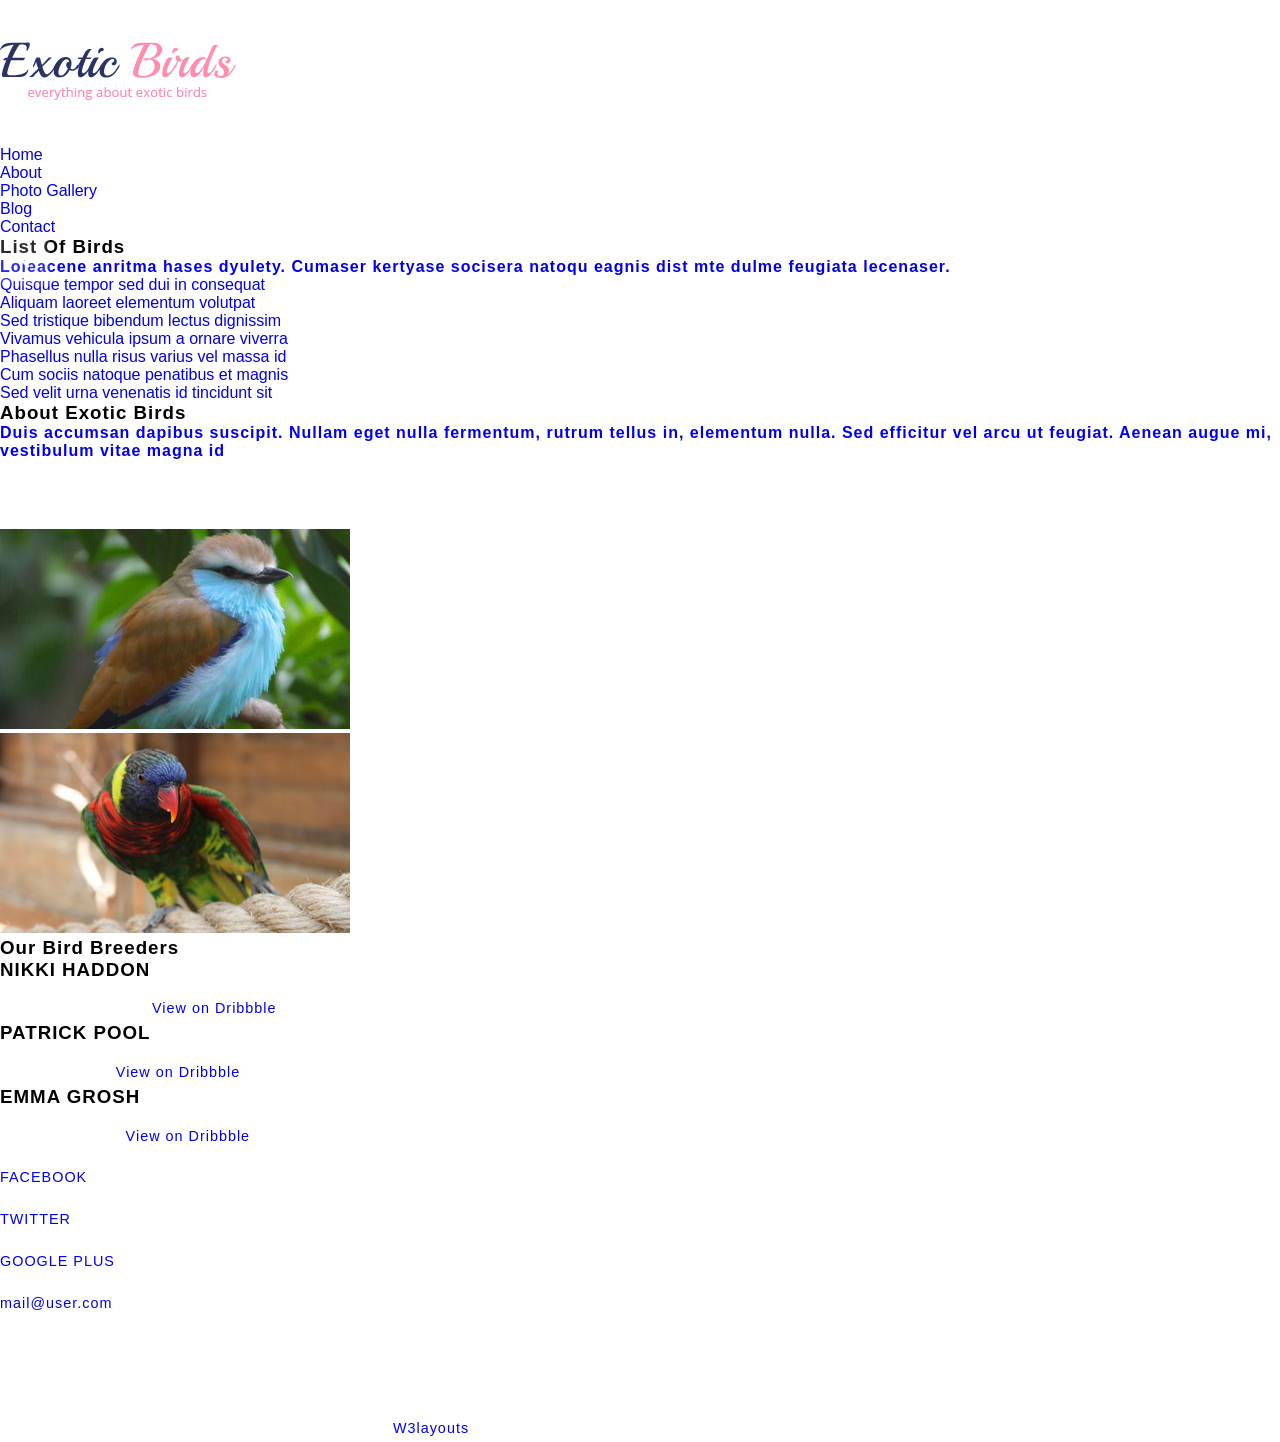
==== about.html @ f9b676d7 "new" ====
<!--A Design by W3layouts
Author: W3layout
Author URL: http://w3layouts.com
License: Creative Commons Attribution 3.0 Unported
License URL: http://creativecommons.org/licenses/by/3.0/
-->
<!DOCTYPE html>
<html>
<head>
<title>Exotic Birds a Animals & pets Category Flat Bootstrap Responsive Website Template | About :: w3layouts</title>
<meta name="viewport" content="width=device-width, initial-scale=1">
<meta http-equiv="Content-Type" content="text/html; charset=utf-8" />
<meta name="keywords" content="Exotic Birds Responsive web template, Bootstrap Web Templates, Flat Web Templates, Andriod Compatible web template, 
Smartphone Compatible web template, free webdesigns for Nokia, Samsung, LG, SonyErricsson, Motorola web design" />
<script type="application/x-javascript"> addEventListener("load", function() { setTimeout(hideURLbar, 0); }, false); function hideURLbar(){ window.scrollTo(0,1); } </script>
<link href="css/bootstrap.css" rel='stylesheet' type='text/css' />
<link href="css/style.css" rel='stylesheet' type='text/css' />
<script src="js/jquery.min.js"></script>
<!---- start-smoth-scrolling---->
<script type="text/javascript" src="js/move-top.js"></script>
<script type="text/javascript" src="js/easing.js"></script>
<script type="text/javascript">
			jQuery(document).ready(function($) {
				$(".scroll").click(function(event){		
					event.preventDefault();
					$('html,body').animate({scrollTop:$(this.hash).offset().top},1000);
				});
			});
		</script>
<!--start-smoth-scrolling-->
</head>
<body>
	<!--header-top-->
	<div class="header-top" id="home">
		<div class="container">
			<div class="head-main">
				<div class="col-md-4 head-left">
					<p><span class="glyphicon glyphicon-map-marker" aria-hidden="true"></span>28 Fusce accumsan libero</p>
				</div>
				<div class="col-md-4 head-middle">
					<a href="index.html"><img src="images/logo-1.png" alt="" /></a>
				</div>
				<div class="col-md-4 head-right">
					<p>+ 800 8798 3029 29482</p>
				</div>
				<div class="clearfix"></div>
			</div>
		</div>
	</div>
	<!--header-top-->
	<!--navigation-starts-->
	<div class="navigation">
		<span class="menu"></span> 
			<ul class="navig cl-effect-16">
				<li><a href="index.html" data-hover="Home">Home</a></li>
				<li  class="active"><a href="about.html" data-hover="About">About</a></li>
				<li><a href="gallery.html" data-hover="Photo Gallery">Photo Gallery</a></li>
				<li><a href="blog.html" data-hover="Blog">Blog</a></li>
				<li><a href="contact.html" data-hover="Contact">Contact</a></li>
			</ul>
	</div>
	<!--navigation-end-->
	<!-- script-for-menu -->
		<script>
			$("span.menu").click(function(){
				$(" ul.navig").slideToggle("slow" , function(){
				});
			});
		</script>
	<!-- script-for-menu -->
	<!--banner-starts-->
	<div class="banner">
		<section class="slider">
            <div class="flexslider">
                <ul class="slides">
					<li><div class="banner1"></div></li>
					<li><div class="banner2"></div></li>
					<li><div class="banner3"></div></li>
				</ul>
			</div>
		</section>
	</div>
	<!--banner-end-->
	<!--FlexSlider-->
	<link rel="stylesheet" href="css/flexslider.css" type="text/css" media="screen" />
	<script defer src="js/jquery.flexslider.js"></script>
	<script type="text/javascript">
    $(function(){
      SyntaxHighlighter.all();
    });
    $(window).load(function(){
      $('.flexslider').flexslider({
        animation: "slide",
        start: function(slider){
          $('body').removeClass('loading');
        }
      });
    });
  </script>
</div>
			<!--End-slider-script-->
	<!--about-starts-->
	<div class="about"> 
		<div class="container">
			<div class="about-main"> 
				<div class="col-md-4 about-left heading">
					<h3>List Of Birds</h3>
					<div class="about-bottom">
						<h4><a href="single.html">Loleacene anritma hases dyulety. Cumaser kertyase socisera natoqu eagnis dist mte dulme feugiata lecenaser.</a></h4>
						<ul>
							<li><a href="#">Quisque tempor sed dui in consequat</a></li>
							<li><a href="#">Aliquam laoreet elementum volutpat</a></li>
							<li><a href="#">Sed tristique bibendum lectus dignissim</a></li>
							<li><a href="#">Vivamus vehicula ipsum a ornare viverra</a></li>
							<li><a href="#">Phasellus nulla risus varius vel massa id</a></li>
							<li><a href="#">Cum sociis natoque penatibus et magnis</a></li>
							<li><a href="#">Sed velit urna venenatis id tincidunt sit</a></li>
						</ul>
					</div>
				</div>
				<div class="col-md-8 about-right heading">
					<h3>About Exotic Birds</h3>
					<div class="about-bottom">
						<h4><a href="single.html">Duis accumsan dapibus suscipit. Nullam eget nulla fermentum, rutrum tellus in, elementum nulla. Sed efficitur vel arcu ut feugiat. Aenean augue mi, vestibulum vitae magna id</a></h4>
						<p>Aliquam erat volutpat. Cum sociis natoque penatibus et magnis dis parturient montes, nascetur ridiculus mus. Vivamus dolor sapien, ultricies sed metus in, venenatis placerat lectus.</p>
						<div class="abt-btm">
							<div class="col-md-6 abt-left">
								<a href="single.html"><img src="images/abt-1.jpg" alt="" /></a>
							</div>
							<div class="col-md-6 abt-left">
								<a href="single.html"><img src="images/abt-2.jpg" alt="" /></a>
							</div>
							<div class="clearfix"></div>
						</div>
					</div>
				</div>
				<div class="clearfix"></div>
			</div>
		</div>
	</div>
	<!--about-starts-->
	<!--breeder-starts-->
	<div class="breeder">
	      <div class="container">
			<div class="breeder-top heading">
				<h3>Our Bird Breeders</h3>
			</div>	
			<div class="main">
				<ul class="ch-grid">
					<li>
						<div class="ch-item">	
							<div class="ch-info">
								<h3>NIKKI HADDON</h3>
								<p>by Jonathan Quintin <a href="#">View on Dribbble</a></p>
							</div>
							<div class="ch-thumb ch-img-1"></div>
						</div>
					</li>
					<li>
						<div class="ch-item">
							<div class="ch-info">
								<h3>PATRICK POOL</h3>
								<p>by Jon Gerlach <a href="#">View on Dribbble</a></p>
							</div>
							<div class="ch-thumb ch-img-2"></div>
						</div>
					</li>
					<li>
						<div class="ch-item">
							<div class="ch-info">
								<h3>EMMA GROSH</h3>
								<p>by Kawal Oberoi <a href="#">View on Dribbble</a></p>
							</div>
							<div class="ch-thumb ch-img-3"></div>
						</div>
					</li>
				</ul>
			</div>
		</div>
       </div>
	<!--breeder-end-->
	<!--follow-starts-->
	<div class="follow"> 
		<div class="container">
			<div class="follow-top"> 
				<div class="follow-one"> 
					<div class="col-md-4 follow-left">
						<div class="f-1">
							<a href="#"><label class="fb"></label></a>
							<p><a href="#">FACEBOOK</a></p>
						</div>
					</div>
					<div class="col-md-4 follow-left">
						<div class="f-1">
							<a href="#"><label class="twit"></label></a>
							<p><a href="#">TWITTER</a></p>
						</div>
					</div>
					<div class="col-md-4 follow-left">
						<div class="f-1">
							<a href="#"><label class="google"></label></a>
							<p><a href="#">GOOGLE PLUS</a></p>
						</div>
					</div>
					<div class="clearfix"> </div>
				</div>
				<div class="follow-one follow-two"> 
					<div class="col-md-4 follow-left">
						<div class="f-1">
							<span class="glyphicon glyphicon-envelope" aria-hidden="true"></span>
							<p><a href="mailto:example@email.com">mail@user.com</a></p>
						</div>
					</div>
					<div class="col-md-4 follow-left">
						<div class="f-1">
							<span class="glyphicon glyphicon-earphone" aria-hidden="true"></span>
							<p>+ 808 233 4445</p>
						</div>
					</div>
					<div class="col-md-4 follow-left">
						<div class="f-1">
							<span class="glyphicon glyphicon-map-marker" aria-hidden="true"></span>
							<p>756 gt globel Place, CD-Road,M 07 435.</p>
						</div>
					</div>
					<div class="clearfix"> </div>
				</div>
			</div>
		</div>
	</div>
	<!--follow-end-->
	<!--footer-starts-->
	<div class="footer">
		<div class="container">
			<div class="footer-top">
				<p>© 2015 Exotic Birds. All Rights Reserved | Design by  <a href="http://w3layouts.com/" target="_blank">W3layouts</a> </p>
			</div>
		</div>
		<script type="text/javascript">
									$(document).ready(function() {
										/*
										var defaults = {
								  			containerID: 'toTop', // fading element id
											containerHoverID: 'toTopHover', // fading element hover id
											scrollSpeed: 1200,
											easingType: 'linear' 
								 		};
										*/
										
										$().UItoTop({ easingType: 'easeOutQuart' });
										
									});
								</script>
		<a href="#home" id="toTop" class="scroll" style="display: block;"> <span id="toTopHover" style="opacity: 1;"> </span></a>
	</div>
	<!--footer-end-->
</body>
</html>
---- css/style.css ----
/*--
	Author: W3Layouts
	Author URL: http://w3layouts.com
	License: Creative Commons Attribution 3.0 Unported
	License URL: http://creativecommons.org/licenses/by/3.0/
--*/

html,
body {
    margin: 0;
    font-size: 100%;
    background: #fff;
    font-family: 'Raleway', sans-serif;
    scroll-behavior: smooth;
}

body a {
    text-decoration: none;
    transition: 0.5s all;
    -webkit-transition: 0.5s all;
    -moz-transition: 0.5s all;
    -o-transition: 0.5s all;
    -ms-transition: 0.5s all;
}

a:hover {
    text-decoration: none;
}

input[type="button"],
input[type="submit"],
input[type="text"],
input[type="email"],
input[type="search"] {
    transition: 0.5s all;
    -webkit-transition: 0.5s all;
    -moz-transition: 0.5s all;
    -o-transition: 0.5s all;
    -ms-transition: 0.5s all;
    font-family: 'Source Sans Pro', sans-serif;
}

h1,
h2,
h3,
h4,
h5,
h6 {
    margin: 0;
    letter-spacing: 1px;
    font-weight: 600;
    font-family: 'Source Sans Pro', sans-serif;
}

p {
    font-size: 0.9em;
    color: #fff;
    line-height: 1.9em;
    letter-spacing: 1px;
    margin-bottom: 0;
}

ul {
    margin: 0;
    padding: 0;
}


.breadcrumb,
ol {
    margin-bottom: 0 !important;
}

/*--/banner --*/

.main-banner {
    background: url(../images/banner1.jpg)no-repeat center;
    -webkit-background-size: cover;
    -moz-background-size: cover;
    -o-background-size: cover;
    -ms-background-size: cover;
    background-size: cover;
    position: relative;
    min-height: 100vh;
}

.banner-info {
    padding-top: 5em;
}

.w3pvt-logo a {
    display: initial;
    margin: 0;
    letter-spacing: 1px;
    color: #fff;
    font-size: 1em;
    font-weight: 700;
    text-shadow: 2px 5px 3px rgba(0, 0, 0, 0.06);
    text-transform: uppercase;
}

/*--//banner --*/
/*--/content --*/
img.admin {
    border-radius: 50%;
    -webkit-border-radius: 50%;
    -moz-border-radius: 50%;
    -ms-border-radius: 50%;
    -o-border-radius: 50%;
    background: #dff0f738;
    padding: 0.3em;
    margin-bottom: 1em;
}

.inner-w3layouts-wrap h2,
.head-w3ls {
    color: #fff;
    font-size: 1.4em;
    text-transform: uppercase;
    letter-spacing: 2px;
    text-shadow: 2px 5px 3px rgba(0, 0, 0, 0.06);
    margin: 0em 0 1.5em 0;
}

.inner-w3layouts-wrap h4 {
    color: #fff;
    font-size: 1em;
    text-transform: uppercase;
    letter-spacing: 2px;
    text-shadow: 2px 5px 3px rgba(0, 0, 0, 0.06);
    margin: 0.5em 0 3em 0;
}


/*--//content --*/
/*--/tab-content --*/
.tab-main {
    padding: 40px 0;
    border: none;
    background: transparent;
    box-shadow: none;
    width: 80%;
    text-align: center;
}

.inner-w3layouts-wrap {
    margin: 0 auto;
    width: 55%;
    padding-top: 4em;
    text-align: center;

}

.tab-main section {
    display: none;
}

.tab-main input.w3layouts-sm {
    display: none;
}



.tab-main label {
    display: inline-block;
    padding: 10px 25px;
    font-weight: 600;
    text-align: center;
    color: #595a5a;
    border: 2px solid #ffffff47;
    border-radius: 4px;
    background: #fff;
    margin: 0 2px;
    font-size: 0.9em;
    letter-spacing: 1px;
    font-family: 'Raleway', sans-serif;
}

.tab-main span {
    margin-right: 0.5em;
}

/*----*
.tab-main label:before {
    font-family: fontawesome;
    font-weight: normal;
    margin-right: 10px;
    opacity: 0;
    display: none;
}

.tab-main label[for*='1']:before {
    content: '\f1cb';
}

.tab-main label[for*='2']:before {
    content: '\f17d';
}

.tab-main label[for*='3']:before {
    content: '\f16c';
}

.tab-main label[for*='4']:before {
    content: '\f171';
}
/*----*/
.tab-main label:hover {
    color: #ff4c4c;
    cursor: pointer;
}

.tab-main input:checked + label {
    color: #ff4c4c;
    border: 2px solid #fff;
    background: #fff;
    /* border-top: 2px solid #FC427B; */
    /* border-bottom: 1px solid #fff; */
    border-radius: 4px;
}

.tab-main #tab1:checked ~ #content1,
.tab-main #tab2:checked ~ #content2,
.tab-main #tab3:checked ~ #content3,
.tab-main #tab4:checked ~ #content4 {
    display: block;
}

@media screen and (max-width: 800px) {
    .tab-main label:before {
        margin: 0;
        font-size: 18px;
    }
}

@media screen and (max-width: 500px) {
    .tab-main label {
        padding: 15px;
    }
}

/*--//tab-content --*/
/*-- /gallery --*/
h4.sub-title.two {
    color: #fd0;
}

.gal-img {
    padding: 0;
}

.gal-img img {
    border-radious: 0px;
}



/*--//gallery--*/

/*--//gallery--*/
.contact-form .form-control input {
    display: block;

}

form.contact-form {
    margin-top: 2em;
}


.contact-form .form-control,
.contact-form textarea {
    padding: 1em 1em;
    color: #495057;
    border: none;
    border-radius: 0px;
    outline: none;
    font-size: 0.9em;
    letter-spacing: 1px;
}

.contact-form textarea {
    min-height: 10em;
    -webkit-appearance: none;
    width: 100%;
}

.contact-form p {
    font-weight: 600;
    letter-spacing: 2px;
    color: #fff;
    font-size: 0.85em;
    text-align: left;
}

.contact-form button.btn {
    background: #ff4c4c;
    padding: 0.8em 3em;
    font-size: 15px;
    letter-spacing: 2px;
    color: #fff;
    border-radius: 0px;

    text-transform: uppercase;
    font-weight: 800;
    transition: 0.5s all;
    -webkit-transition: 0.5s all;
    -moz-transition: 0.5s all;
    -o-transition: 0.5s all;
    -ms-transition: 0.5s all;
    border: none;
}

.contact-form button.btn:hover {
    opacity: 0.8;
}

/* //contact form */

.copy-w3layouts-right p {

    letter-spacing: 2px;
}

.copy-w3layouts-right p a {
    color: #fff;
}

.copy-w3layouts-right p a:hover {
    opacity: 0.8;
}

.w3pvt_social_list li {
    display: inline-block;
}

.w3pvt_social_list li a {
    width: 34px;
    height: 34px;
    border-radius: 50%;
    -webkit-border-radius: 50%;
    -moz-border-radius: 50%;
    -o-border-radius: 50%;
    margin: 0.5em;
    background: #fff;
    display: inline-block;

}

.w3pvt_social_list li a span {
    color: #333;
    font-size: 0.9em;
    text-align: center;
    margin: 0;
    line-height: 2.5em;
}


/*--/responsive--*/
@media(max-width:1024px) {
    .tab-main {
        padding: 40px 0;
        width: 90%;
    }
}

@media(max-width:991px) {
    .popup {
        width: 40%;
    }
}

@media(max-width:800px) {
    .inner-w3layouts-wrap {
        margin: 0 auto;
        width: 90%;
        padding-top: 3em;
        text-align: center;
    }

    .banner-info {
        padding-top: 3.5em;
    }
}

@media(max-width:768px) {
    .tab-main {
        padding: 40px 0;
        width: 92%;
    }
}

@media(max-width:640px) {
    .popup {
        width: 40%;
    }

    .tab-main {
        padding: 40px 0;
        width: 95%;
    }

    .tab-main label {
        padding: 10px 18px;
    }
}

@media(max-width:480px) {

    .inner-w3layouts-wrap h2,
    .head-w3ls {
        font-size: 1.2em;
        letter-spacing: 2px;
        margin: 0em 0 1em 0;
    }

    .inner-w3layouts-wrap h4 {
        font-size: 0.9em;
        letter-spacing: 2px;
        margin: 0.5em 0 2em 0;
    }

    .tab-main label {
        padding: 10px 10px;
    }

    .tab-main span {
        margin-right: 0.2em;
    }
}

@media(max-width:414px) {
    p {
        font-size: 0.85em;

    }

    .w3pvt-logo a {
        font-size: 0.9em;
    }

    .banner-info {
        padding-top: 1.5em;
    }

    .tab-main {
        padding: 22px 0;
        width: 100%;
    }

    .tab-main label {
        padding: 6px 7px;
        font-size: 0.8em;
    }

    .contact-form textarea {
        min-height: 8.5em;
    }

    img.admin {
        padding: 0.3em;
        margin-bottom: 1em;
        width: 30%;
    }

    .inner-w3layouts-wrap {
        margin: 0 auto;
        width: 90%;
        padding-top: 2em;
    }

    form.contact-form {
        margin-top: 2em;
    }

    .contact-form button.btn {
        padding: 0.7em 2em;
        font-size: 14px;
        letter-spacing: 2px;
    }
}

@media(max-width:384px) {}

@media(max-width:375px) {}

/*--//responsive--*/
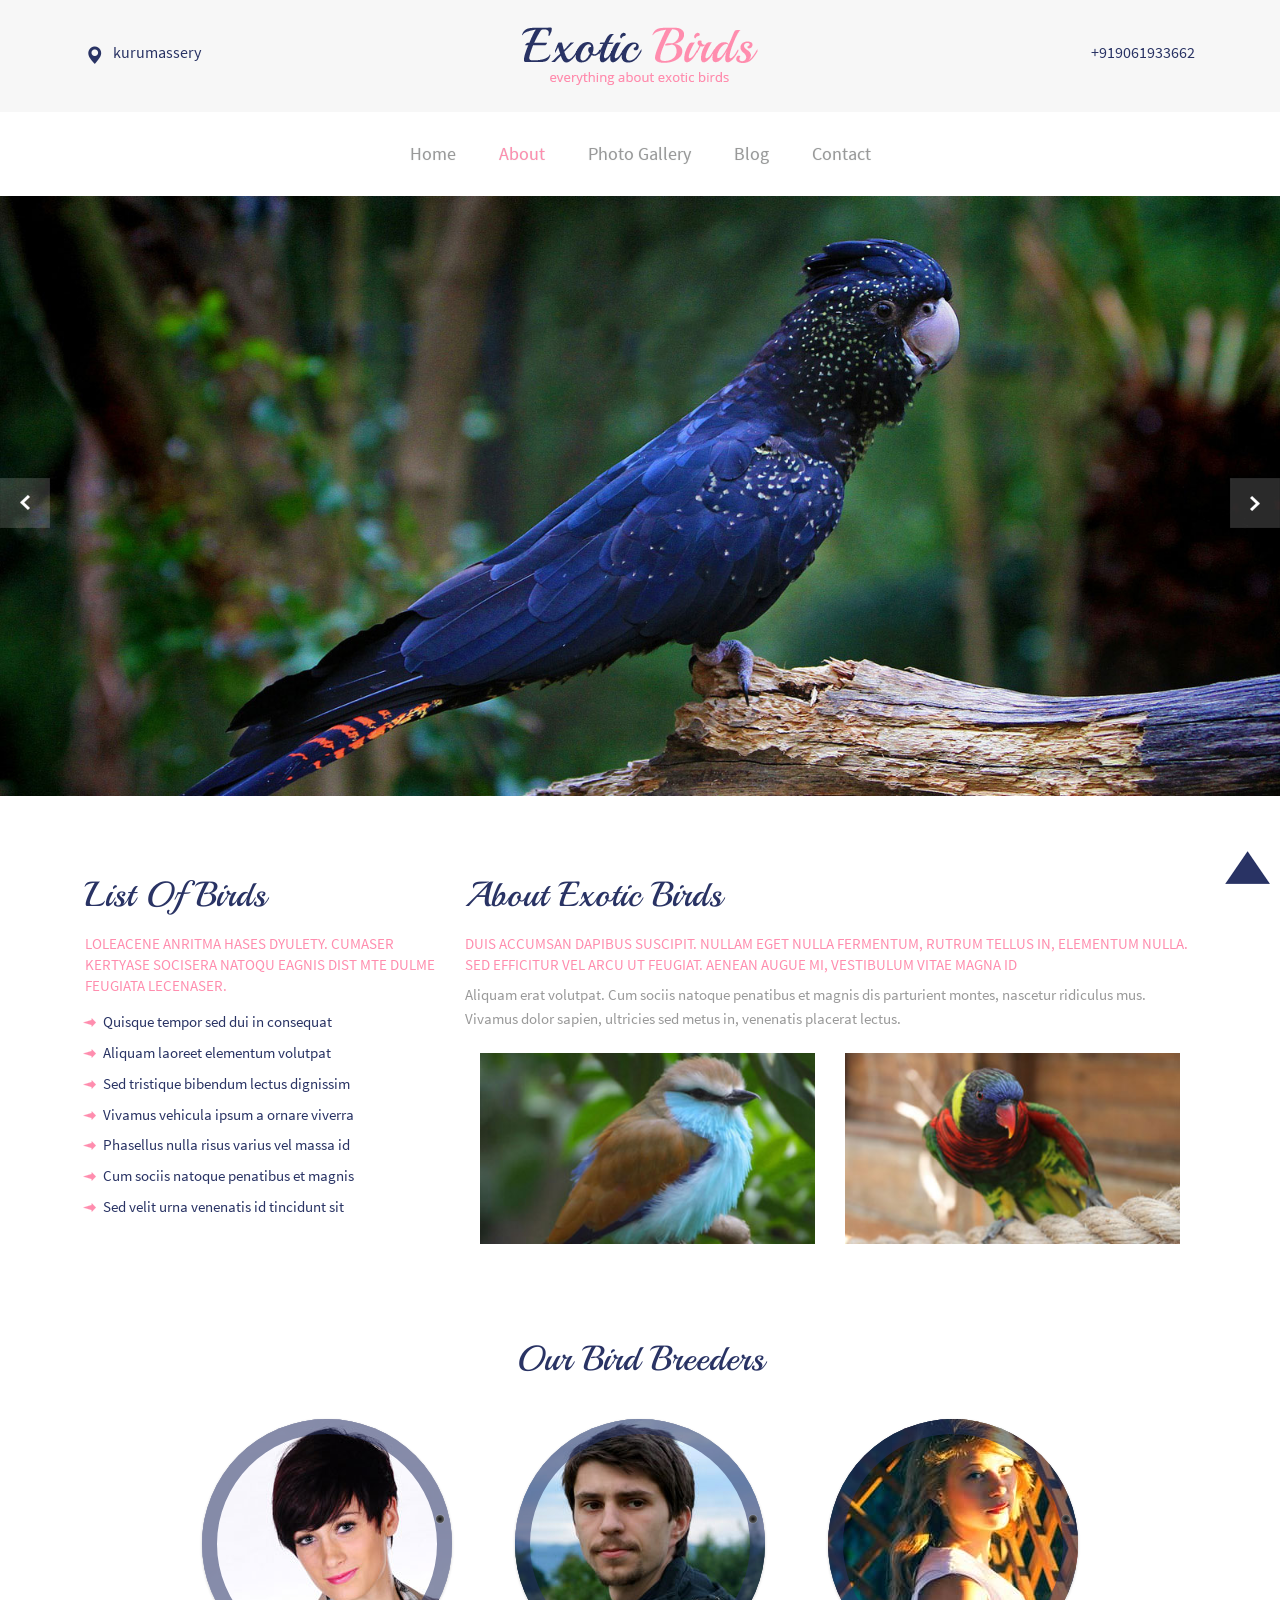
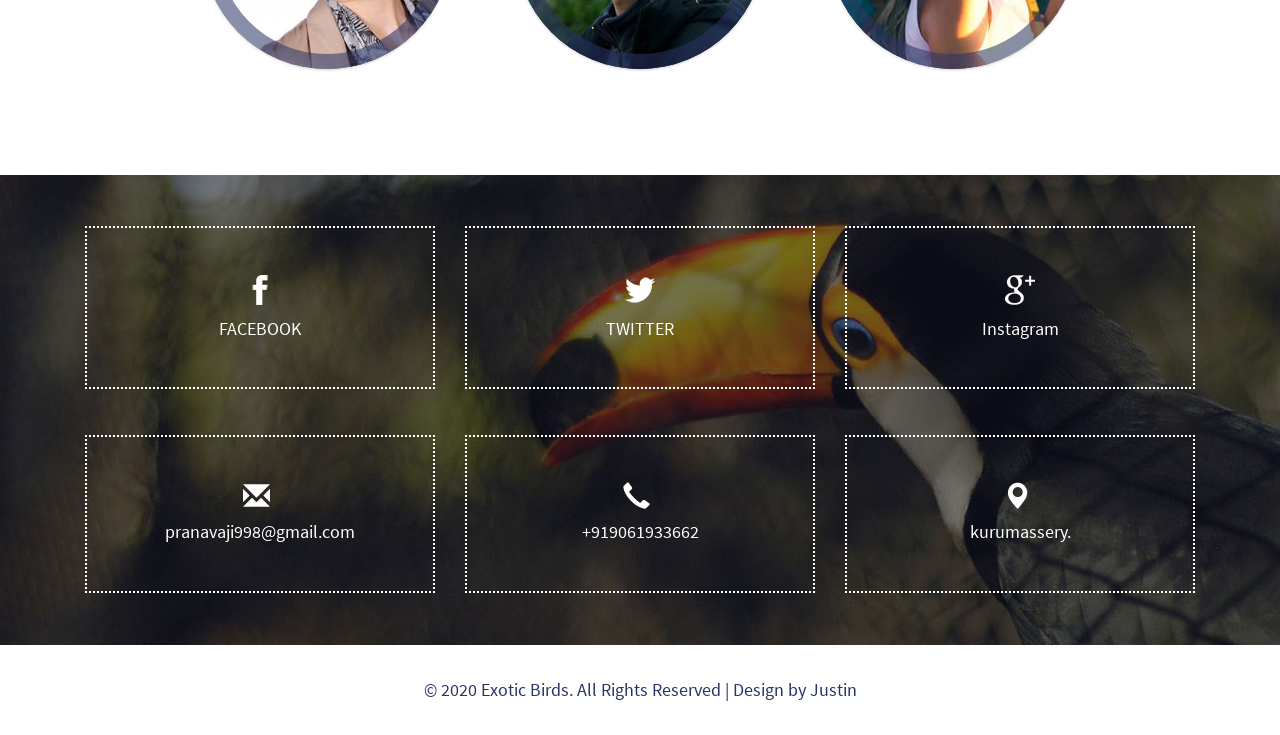
==== commit dd92b038: "Update about.html" ====
--- a/about.html
+++ b/about.html
@@ -35,13 +35,13 @@
 		<div class="container">
 			<div class="head-main">
 				<div class="col-md-4 head-left">
-					<p><span class="glyphicon glyphicon-map-marker" aria-hidden="true"></span>28 Fusce accumsan libero</p>
+					<p><span class="glyphicon glyphicon-map-marker" aria-hidden="true"></span>kurumassery</p>
 				</div>
 				<div class="col-md-4 head-middle">
 					<a href="index.html"><img src="images/logo-1.png" alt="" /></a>
 				</div>
 				<div class="col-md-4 head-right">
-					<p>+ 800 8798 3029 29482</p>
+					<p>+919061933662</p>
 				</div>
 				<div class="clearfix"></div>
 			</div>
@@ -199,7 +199,7 @@
 					<div class="col-md-4 follow-left">
 						<div class="f-1">
 							<a href="#"><label class="google"></label></a>
-							<p><a href="#">GOOGLE PLUS</a></p>
+							<p><a href="https://www.instagram.com/bluewings_aviary/">Instagram</a></p>
 						</div>
 					</div>
 					<div class="clearfix"> </div>
@@ -208,19 +208,19 @@
 					<div class="col-md-4 follow-left">
 						<div class="f-1">
 							<span class="glyphicon glyphicon-envelope" aria-hidden="true"></span>
-							<p><a href="mailto:example@email.com">mail@user.com</a></p>
+							<p><a href="mailto:example@email.com">pranavaji998@gmail.com</a></p>
 						</div>
 					</div>
 					<div class="col-md-4 follow-left">
 						<div class="f-1">
 							<span class="glyphicon glyphicon-earphone" aria-hidden="true"></span>
-							<p>+ 808 233 4445</p>
+							<p>+919061933662</p>
 						</div>
 					</div>
 					<div class="col-md-4 follow-left">
 						<div class="f-1">
 							<span class="glyphicon glyphicon-map-marker" aria-hidden="true"></span>
-							<p>756 gt globel Place, CD-Road,M 07 435.</p>
+							<p>kurumassery.</p>
 						</div>
 					</div>
 					<div class="clearfix"> </div>
@@ -233,7 +233,7 @@
 	<div class="footer">
 		<div class="container">
 			<div class="footer-top">
-				<p>© 2015 Exotic Birds. All Rights Reserved | Design by  <a href="http://w3layouts.com/" target="_blank">W3layouts</a> </p>
+				<p>© 2020 Exotic Birds. All Rights Reserved | Design by  <a href="https://justinthoms.github.io/bluewings_aviary/" target="_blank">Justin</a> </p>
 			</div>
 		</div>
 		<script type="text/javascript">
--- a/css/style.css
+++ b/css/style.css
@@ -1,487 +1,2213 @@
 /*--
-	Author: W3Layouts
-	Author URL: http://w3layouts.com
-	License: Creative Commons Attribution 3.0 Unported
-	License URL: http://creativecommons.org/licenses/by/3.0/
+Author: W3layouts
+Author URL: http://w3layouts.com
+License: Creative Commons Attribution 3.0 Unported
+License URL: http://creativecommons.org/licenses/by/3.0/
 --*/
+@font-face {
+    font-family: 'SourceSansPro-Regular';
+    src:url(../fonts/SourceSansPro-Regular.ttf) format('truetype');
+}
+@font-face {
+    font-family: 'Playball-Regular';
+    src:url(../fonts/Playball-Regular.ttf) format('truetype');
+}
+html, body{
+    font-size: 100%;
+	background:	#fff;
+}
+body {
+	font-size: 100%;
+	font-family: 'SourceSansPro-Regular';
+}
+body a{
+	transition: 0.5s all ease;
+	-webkit-transition: 0.5s all ease;
+	-moz-transition: 0.5s all ease;
+	-o-transition: 0.5s all ease;
+	-ms-transition: 0.5s all ease;
+}
+p{
+	margin:0;
+}
+ul,label{
+	margin:0;
+	padding:0;
+}
+body a:hover{
+	text-decoration:none;
+}
+/*--Header-top-Starts--*/
+.head-right{
+	text-align:right;
+}
+.header-top {
+	padding: 2em 0px;
+	background: #F7F7F7;
+}
+.head-left p,.head-right p{
+	color:#293364;
+	font-size:16px;
+	margin-top: 4%;
+}
+.head-left p{
+	vertical-align:middle;
+	display:inline-block;
+}
+.head-left p span.glyphicon-map-marker{
+	vertical-align:middle;
+	display:inline-block;
+	color:#293364;
+	font-size:18px;
+	margin-right:10px;
+}
+.head-middle{
+	text-align: center;
+}
+/*--Header-top-end--*/
+/*--navigation-start--*/
+ul.navig {
+	padding: 0;
+}
+ul.navig li span {
+	color: #fff;
+	margin: 0 15px;
+	font-size: 16px;
+}
+ul.navig li {
+	display: inline-block;
+}
+ul.navig li a {
+	font-size: 1.15em;
+	color: #999;
+	font-weight: 400;
+	text-decoration: none;
+	padding: 0 20px;
+}
+ul.navig li.active a{
+	color:#ff8dae;
+}
+ul.navig li a:hover ul.navig li a:after{
+	display: block;
+}
+@media (max-width: 768px){
+span.menu:before {
+	content: url(../images/nav-icon.png);
+	cursor: pointer;	
+	height:32px;
+}
+.header {
+	padding: 10px 0px;
+}
+ul.navig li.plan:hover ul.sub-nav{
+	display:none;
+}
+ul.navig {
+	width: 11%;
+	float: right;
+	margin:0;
+}
+ul.navig{
+	display:none;
+}
+ul.navig li {
+	font-size: 12px;
+	display:inline-block;
+	width: 100%;
+	margin:0;
+}
+ul.navig li a {
+	width: 100%;
+	font-weight: 600;
+	display: block;
+	color: rgba(64, 63, 69, 1);
+	font-size: 1.25em;
+	padding: 7px 20px;
+}
+span.menu {
+	display: block;
+	margin: 0px 0px 0 0;
+}
+ul.navig {
+	margin: 0;
+	z-index: 999;
+	position: absolute;
+	width: 96%;
+	text-align: center;
+	top: 100%;
+	left: 2%;
+	background: rgba(255, 255, 255, 0.97);
+}
+.navigation {
+	height: 60px;
+	padding: 0px 0px 0em;
+	margin-bottom: 0em;
+}
+}
+.navigation {
+	text-align: center;
+	padding: 2.2em 0px;
+}
+/* Effect 16: fall down */
+.cl-effect-16 a {
+	color: #6f8686;
+	text-shadow: 0 0 1px rgba(111,134,134,0.3);
+}
+.cl-effect-16 a::before {
+	color:#ff8dae;
+	content: attr(data-hover);
+	position: absolute;
+	opacity: 0;
+	text-shadow: 0 0 1px rgba(255,255,255,0.3);
+	-webkit-transform: scale(1.1) translateX(10px) translateY(-10px) rotate(4deg);
+	-moz-transform: scale(1.1) translateX(10px) translateY(-10px) rotate(4deg);
+	transform: scale(1.1) translateX(10px) translateY(-10px) rotate(4deg);
+	-webkit-transition: -webkit-transform 0.3s, opacity 0.3s;
+	-moz-transition: -moz-transform 0.3s, opacity 0.3s;
+	transition: transform 0.3s, opacity 0.3s;
+	pointer-events: none;
+}
 
-html,
-body {
-    margin: 0;
-    font-size: 100%;
-    background: #fff;
-    font-family: 'Raleway', sans-serif;
-    scroll-behavior: smooth;
+.cl-effect-16 a:hover::before,
+.cl-effect-16 a:focus::before {
+	-webkit-transform: scale(1) translateX(0px) translateY(0px) rotate(0deg);
+	-moz-transform: scale(1) translateX(0px) translateY(0px) rotate(0deg);
+	transform: scale(1) translateX(0px) translateY(0px) rotate(0deg);
+	opacity: 1;
+}
+/*--navigation-end--*/
+/*--banner-start--*/
+.banner1 {
+	background: url(../images/banner-1.jpg) no-repeat;
+	background-size: cover;
+	-webkit-background-size: cover;
+	-moz-background-size: cover;
+	-o-background-size: cover;
+	-ms-background-size: cover;
+	min-height: 700px;
+	box-shadow: 30px 10px 22px 1px #454545;
+}
+.banner2 {
+	background: url(../images/banner-2.jpg) no-repeat;
+	background-size: cover;
+	-webkit-background-size: cover;
+	-moz-background-size: cover;
+	-o-background-size: cover;
+	-ms-background-size: cover;
+	min-height: 700px;
+	box-shadow: 30px 10px 22px 1px #454545;
+}
+.banner3 {
+	background: url(../images/banner-6.jpg) no-repeat;
+	background-size: cover;
+	-webkit-background-size: cover;
+	-moz-background-size: cover;
+	-o-background-size: cover;
+	-ms-background-size: cover;
+	min-height: 700px;
+	box-shadow: 30px 10px 22px 1px #454545;
+}
+/*--banner-end--*/
+/*--guide-starts--*/
+.guide{
+	padding:6em 0px;
+}
+.heading h3{
+	color:#293364;
+	font-size:2.2em;
+	margin:0;
+	font-family: 'Playball-Regular';
+}
+.g-left{
+	text-align:center;
+}
+.guide-main{
+	margin-top:4%;
+}
+.guide-right ul{
+	padding:0;
+	margin:10% 0 0 0;
+}
+.guide-right ul li{
+	list-style-image: url(../images/arrow.png);
+	margin: 0px 0px 8px 18px;
+}
+.guide-right ul li a{
+	color:#293364;
+	font-size:15px;
+}
+.guide-right ul li a:hover{
+	color:#ff8dae;
+	transition: 0.5s all ease;
+	-webkit-transition: 0.5s all ease;
+	-moz-transition: 0.5s all ease;
+	-o-transition: 0.5s all ease;
+	-ms-transition: 0.5s all ease;
+}
+.g-left img {
+	border: 5px dotted #fff;
+	border-radius: 50%;
+	-webkit-border-radius: 50%;
+	-moz-border-radius: 50%;
+	-o-border-radius: 50%;
+	-ms-border-radius: 50%;
+}
+.g-left img:hover {
+	border-radius: 50%;
+	border: 5px dotted #ff8dae;
+}
+/*--guide-end--*/
+/*--welcome-start--*/
+.welcome{
+	padding: 0 0 6em 0px;
+}
+.welcome-bottom{
+	margin-top:7%;
+}
+.welcome-bottom h4 {
+	text-transform: uppercase;
+	font-size: 15px;
+	  margin: 12px 0 0 0;
+	line-height: 1.4em;
+	color: #ff8dae;
+}
+.welcome-bottom p{
+	font-size:15px;
+	color:#999;
+	margin-top:8px;
+	line-height:1.6em;
+}
+.a-left{
+	width:25%;
+	float:left;
+}
+.a-right{
+	width:70%;
+	float:right;
+}
+.a-1{
+	margin-top:8%;
+}
+.a-1:nth-child(2){
+	margin-top:5%;
+}
+.a-left img{
+	width:100%;
+}
+.a-right h5{
+	font-size: 15px;
+	margin: 0;
+	line-height: 1.2em;
+	color: #ff8dae;
+}
+.a-right h5 a{
+	color: #ff8dae;
+}
+.a-right h5 a:hover{
+	color: #BDBDBD;
+	text-decoration:none;
+}
+.a-right p{
+	font-size: 15px;
+	color: #BDBDBD;
+	margin-top: 3px;
+	line-height: 1.6em;
+}
+.welcome-bottom img{
+	border:2px dotted #293364;
+	padding:5px;
+}
+.a-left img{
+	border:2px dotted #293364;
+	padding:3px;
+}
+a.play-icon {
+	margin: 10px 0 0em;
+	display: inline-block;
+	position: absolute;
+	top: 31%;
+	left: 42%;
+	outline:none;
+}
+a.play-icon span {
+	width: 44px;
+	height: 44px;
+	display: inline-block;
+	background: url(../images/video.png) no-repeat 0px 0px;
+	transition: 0.5s all;
+	-webkit-transition: 0.5s all;
+	-moz-transition: 0.5s all;
+	-o-transition: 0.5s all;
+	-ms-transition: 0.5s all;
+	outline:none;
+}
+a.play-icon span:hover{
+	opacity:0.8;
+}
+.v-1 {
+	text-align:center;
+	margin-top:9%;
+	position:relative;
+}
+.v-1:nth-child(3){
+	margin-top:10%;
+}
+/*--welcome-end--*/
+/*--services-starts--*/
+.services {
+	padding-bottom: 6em;
+	min-height: 660px;
+}
+.services-top{
+	text-align:center;
+}
+.services-main{
+	position:relative;
+	text-align:center;
+}
+span.devide-line {
+	width: 1px;
+	height: 360px;
+	position: absolute;
+	top: 5.4em;
+	display: initial;
+	background: #293364;
+	left: 50%;
+}
+.services-left h4, .services-left-trd h4,.services-right-snd h4 {
+	font-size: 1.1em;
+	color: #ff8dae;
+	margin: 0px;
+	text-transform: uppercase;
+}
+.services-left p, .services-left-trd p,.services-right-snd p {
+	font-size: 15px;
+	color: #BDBDBD;
+	margin-top: 8px;
+	line-height: 1.6em;
+}
+.services-left, .services-left-snd, .services-left-trd {
+	width: 40%;
+	position: absolute;
+	left: 3.55%;
+	text-align: right;
+}
+.services-left {
+	top: 1em;
+}
+.services-left-snd{
+	top:12.35em;
+}
+.services-left-trd {
+	top: 22.35em;
+}
+.services-left span, .services-left-snd span, .services-left-trd span {
+	color: #293364;
+	font-size: 1.7em;
+	position: relative;
+	right: -3.825em;
+	padding: 14px;
+	border: 3px dotted #293364;
+	border-radius: 50%;
+	text-align: center;
+	background: #fff;
+	margin: 0 !important;
+}
+.services-left span {
+	top: 1.7em;
+}
+.services-left-snd span{
+	top: 1.3em;
+}
+.services-left-trd span {
+	top: 1.83em;
+}
+.services-right-snd {
+	width: 40%;
+	position: absolute;
+	left: 56.2%;
+	text-align: left;
+}
+.services-right-snd {
+	top: 15em;
+}
+/*--services-end--*/
+/*--single--*/
+.lone-line {
+  padding: 2em;
+}
+.single-grid{
+	border: 1px solid #BDBCBC;
+	margin:0em 0 3em;
+	background: #fff;
+}
+.single-grid h4{
+	text-transform: uppercase;
+	font-size: 20px;
+	margin: 0 0 0 0;
+	line-height: 1.4em;
+	color: #ff8dae;
+}
+.glyphicon {
+	color: #ff8dae;
+	margin-right: 7px;
+}
+.single-grid p {
+	font-size: 15px;
+	color: #999;
+	margin-top: 17px;
+	line-height: 1.8em;
+}
+.single-left {
+	padding: 2em 0 0;
+}
+.post-top {
+	padding: 0 1em 0 0em;
+}
+.single-profile {
+	padding:0 0 3em 0;
+}
+.cal ul{
+	margin-top:1.5%;
+}
+.cal ul li{
+	display: inline-block;
+}
+.cal ul li span{
+	color:#7C7C7C;
+	font-size:1em;
+	margin-right: 1em;
+}
+.cal ul li a{
+	color:#7C7C7C;
+	text-decoration:none;
+	font-size:1em;
+}
+.post-top h6 {
+	text-transform: uppercase;
+	font-size: 18px;
+	margin: 15px 0 0 0;
+	line-height: 1.4em;
+	color: #ff8dae;
+}
+.post-top p {
+	font-size: 15px;
+	color: #999;
+	line-height: 1.6em;
+}
+.grid-categories {
+	padding: 0 0 2em;
+}
+ul.popular li {
+	list-style: none;
+}
+ul.popular li a {
+	display: block;
+	font-size: 15px;
+	color: #999;
+	margin-top: 8px;
+	line-height: 1.6em;
+}
+ul.popular li i {
+	margin: 0 8px 0px;
+}
+ul.popular li a:hover{
+	color:#293364;
+}
+.single-bottom input[type="text"], .single-bottom textarea {
+	width: 98%;
+	padding: 0.5em 1em;
+	border: 1px solid #BDBCBC;
+	font-size: 15px;
+	color: #808080;
+	outline: none;
+	font-weight: 400;
+	font-family: 'SourceSansPro-Regular';
+}
+.single-bottom  input[type="submit"]{
+	font-size: 15px;
+	display: inline-block;
+	background: #293364;
+	padding: 9px 30px;
+	color: #fff;
+	border: none;
+	text-decoration: none;
+	font-weight: 700;
+	transition: 0.5s all ease;
+	-webkit-transition: 0.5s all ease;
+	-moz-transition: 0.5s all ease;
+	-o-transition: 0.5s all ease;
+	-ms-transition: 0.5s all ease;
+	font-family: 'SourceSansPro-Regular';
+	outline: none;
+}
+ul.popular {
+	margin-top: 7%;
+}
+.single-bottom  input[type="submit"]:hover{
+	background:#ff8dae;
+}
+.comment {
+  padding: 0;
+}
+ .single-bottom textarea {
+	resize:none;
+	min-height:180px;
+	 margin: 1em 0em;
+	width: 99%;
+ }
+ .single-bottom form {
+	padding: 1.2em 0 0;
+}
+.single {
+	padding: 6em 0;
+}
+/*--//single--*/
+/*--follow-starts--*/
+.follow{
+	background:url(../images/f-banner.jpg) no-repeat;
+	background-size: cover;
+	-webkit-background-size: cover;
+	-moz-background-size: cover;
+	-o-background-size: cover;
+	-ms-background-size: cover;
+	min-height:480px;
+}
+.follow-top{
+	margin-top:5%;
+}
+.f-1{
+	border:2px dotted #fff;
+	padding:3em 0px;
+	text-align:center;
+}
+.f-1 a label{
+	background:url(../images/social.png) no-repeat;
+	width:32px;
+	height:32px;
+	display:block;
+	margin: 0 auto 10px;
+}
+.follow-left:hover label.fb,
+.follow-left:hover label.twit,
+.follow-left:hover  label.google{
+	  transform: rotatey(360deg);
+  -webkit-transform: rotatey(360deg);
+  -moz-transform: rotatey(360deg);
+  -o-transform: rotatey(360deg);
+  -ms-transform: rotatey(360deg);
+  transition: 0.5s all ease;
+  -webkit-transition: 0.5s all ease;
+  -moz-transition: 0.5s all ease;
+  -o-transition: 0.5s all ease;
+  -ms-transition: 0.5s all ease;
+}
+.f-1 a label.fb{
+	background-position:0px 0px;
+}
+.follow-left:hover label.fb{
+	background-position:0px -32px;
+}
+.f-1 a label.twit{
+	background-position:-32px 0px;
+}
+.follow-left:hover label.twit{
+	background-position:-32px -32px;
+}
+.f-1 a label.google{
+	background-position:-64px 0px;
+}
+.follow-left:hover  label.google{
+	background-position:-64px -32px;
+}
+.f-1 p a,.f-1 p{
+	font-size:18px;
+	color:#fff;
+}
+.follow-left:hover .f-1 p a{
+	color:#ff8dae;
+	transition: 0.5s all ease;
+	-webkit-transition: 0.5s all ease;
+	-moz-transition: 0.5s all ease;
+	-o-transition: 0.5s all ease;
+	-ms-transition: 0.5s all ease;
+}
+.follow-two{
+	margin-top:4%;
+}
+.f-1 span {
+	font-size: 1.7em;
+	color: #fff;
+	margin-bottom: 10px;
+}
+/*--follow-end--*/
+/*--footer-strats--*/
+.footer{
+	padding:2em 0px;
+}
+.footer-top{
+	text-align:center;
+}
+.footer-top p{
+	color:#293364;
+	font-size:18px;
+}
+.footer-top p a{
+	color:#293364;
+}
+.footer-top p a:hover{
+	color:#ff8dae;
+	transition: 0.5s all ease;
+	-webkit-transition: 0.5s all ease;
+	-moz-transition: 0.5s all ease;
+	-o-transition: 0.5s all ease;
+	-ms-transition: 0.5s all ease;
+}
+/*--footer-end--*/
+#toTop {
+	display: none;
+	text-decoration: none;
+	position: fixed;
+	bottom: 10px;
+	right: 10px;
+	overflow: hidden;
+	width: 45px;
+	height: 39px;
+	border: none;
+	text-indent: 100%;
+	background: url(../images/top-arrow.png) no-repeat;
+}
+/*--about-starts--*/
+.about{
+	padding:6em 0px;
+}
+.about-bottom{
+	margin-top:18px;
+}
+.about-bottom h4{
+	text-transform: uppercase;
+	font-size: 15px;
+	margin: 12px 0 0 0;
+	line-height: 1.4em;
+	color: #ff8dae;
+}
+.about-bottom h4 a{
+	color: #ff8dae;
+}
+.about-bottom ul{
+	padding:0;
+	margin:4% 0 0 0;
+}
+.about-bottom ul li{
+	list-style-image: url(../images/arrow.png);
+	margin: 0px 0px 8px 18px;
+}
+.about-bottom ul li a{
+	color: #293364;
+	font-size: 15px;
+}
+.about-bottom p{
+	font-size: 15px;
+	color: #999;
+	margin-top: 8px;
+	line-height: 1.6em;
+}
+.abt-left img{
+	width:100%;
+}
+.abt-btm{
+	margin-top:3%;
+}
+/*--team--*/
+.breeder-top{
+	text-align:center;
+}
+.breeder {
+	padding: 2em 0 6em 0;
+}
+.ch-item {
+	width: 100%;
+	height: 100%;
+	border-radius: 50%;
+	position: relative;
+	cursor: default;
+	box-shadow: 0 1px 3px rgba(0,0,0,0.2);
 }
 
-body a {
-    text-decoration: none;
-    transition: 0.5s all;
-    -webkit-transition: 0.5s all;
-    -moz-transition: 0.5s all;
-    -o-transition: 0.5s all;
-    -ms-transition: 0.5s all;
+.ch-thumb {
+	width: 100%;
+	height: 100%;
+	border-radius: 50%;
+	overflow: hidden;
+	position: absolute;
+	box-shadow: inset 0 0 0 15px rgba(41, 51, 100, 0.55);
+	
+	-webkit-transform-origin: 95% 40%;
+	-moz-transform-origin: 95% 40%;
+	-o-transform-origin: 95% 40%;
+	-ms-transform-origin: 95% 40%;
+	transform-origin: 95% 40%;
+	
+	-webkit-transition: all 0.3s ease-in-out;
+	-moz-transition: all 0.3s ease-in-out;
+	-o-transition: all 0.3s ease-in-out;
+	-ms-transition: all 0.3s ease-in-out;
+	transition: all 0.3s ease-in-out;
 }
 
-a:hover {
-    text-decoration: none;
+.ch-thumb:after {
+	content: '';
+	width: 8px;
+	height: 8px;
+	position: absolute;
+	border-radius: 50%;
+	top: 40%;
+	left: 95%;
+	margin: -4px 0 0 -4px;
+	background: rgb(14,14,14);
+	background: -moz-radial-gradient(center, ellipse cover, rgba(14,14,14,1) 0%, rgba(125,126,125,1) 100%);
+	background: -webkit-gradient(radial, center center, 0px, center center, 100%, color-stop(0%,rgba(14,14,14,1)), color-stop(100%,rgba(125,126,125,1)));
+	background: -webkit-radial-gradient(center, ellipse cover, rgba(14,14,14,1) 0%,rgba(125,126,125,1) 100%);
+	background: -o-radial-gradient(center, ellipse cover, rgba(14,14,14,1) 0%,rgba(125,126,125,1) 100%);
+	background: -ms-radial-gradient(center, ellipse cover, rgba(14,14,14,1) 0%,rgba(125,126,125,1) 100%);
+	background: radial-gradient(ellipse at center, rgba(14,14,14,1) 0%,rgba(125,126,125,1) 100%);
+	box-shadow: 0 0 1px rgba(255,255,255,0.9);
 }
 
-input[type="button"],
-input[type="submit"],
-input[type="text"],
-input[type="email"],
-input[type="search"] {
-    transition: 0.5s all;
-    -webkit-transition: 0.5s all;
-    -moz-transition: 0.5s all;
-    -o-transition: 0.5s all;
-    -ms-transition: 0.5s all;
-    font-family: 'Source Sans Pro', sans-serif;
+.ch-img-1 { 
+	  background-image: url(../images/team-2.jpg);
+	z-index: 12;
 }
 
-h1,
-h2,
-h3,
-h4,
-h5,
-h6 {
-    margin: 0;
-    letter-spacing: 1px;
-    font-weight: 600;
-    font-family: 'Source Sans Pro', sans-serif;
+.ch-img-2 { 
+	  background-image: url(../images/team-1.jpg);
+	z-index: 11;
 }
 
-p {
-    font-size: 0.9em;
-    color: #fff;
-    line-height: 1.9em;
-    letter-spacing: 1px;
-    margin-bottom: 0;
+.ch-img-3 { 
+	  background-image: url(../images/team-3.jpg);
+	z-index: 10;
 }
 
-ul {
-    margin: 0;
-    padding: 0;
+.ch-info {
+	position: absolute;
+	width: 100%;
+	height: 100%;
+	border-radius: 50%;
+	overflow: hidden;
+	background:#293364 url(../images/noise.png);
+	box-shadow: inset 0 0 0 5px rgba(0,0,0,0.05);
 }
 
+.ch-info h3 {
+	  color: #fff;
+  text-transform: uppercase;
+  position: relative;
+  letter-spacing: 2px;
+  font-size: 1em;
+  margin: 0 60px;
+  padding: 50px 0 0 0;
+  height: 85px;
+  font-family: 'Open Sans', Arial, sans-serif;
+   text-shadow: 
+		0 0 1px #fff, 
+		0 1px 2px rgba(0,0,0,0.3);
+}
 
-.breadcrumb,
-ol {
-    margin-bottom: 0 !important;
+.ch-info p {
+	color: #fff;
+	padding: 10px 5px;
+	font-style: italic;
+	margin: 0 30px;
+	font-size: 12px;
+	border-top: 1px solid rgba(255,255,255,0.5);
 }
 
-/*--/banner --*/
+.ch-info p a {
+	display: block;
+	color: #333;
+	width: 80px;
+	height: 80px;
+	background: rgba(255,255,255,0.3);
+	border-radius: 50%;
+	color: #fff;
+	font-style: normal;
+	font-weight: 700;
+	text-transform: uppercase;
+	font-size: 9px;
+	letter-spacing: 1px;
+	padding-top: 24px;
+	margin: 7px auto 0;
+	font-family: 'Open Sans', Arial, sans-serif;
+	opacity: 0;
+	
+	-webkit-transition: 
+		-webkit-transform 0.3s ease-in-out 0.2s,
+		opacity 0.3s ease-in-out 0.2s,
+		background 0.2s linear 0s;
+	-moz-transition: 
+		-moz-transform 0.3s ease-in-out 0.2s,
+		opacity 0.3s ease-in-out 0.2s,
+		background 0.2s linear 0s;
+	-o-transition: 
+		-o-transform 0.3s ease-in-out 0.2s,
+		opacity 0.3s ease-in-out 0.2s,
+		background 0.2s linear 0s;
+	-ms-transition: 
+		-ms-transform 0.3s ease-in-out 0.2s,
+		opacity 0.3s ease-in-out 0.2s,
+		background 0.2s linear 0s;
+	transition: 
+		transform 0.3s ease-in-out 0.2s,
+		opacity 0.3s ease-in-out 0.2s,
+		background 0.2s linear 0s;
+		
+	-webkit-transform: translateX(60px) rotate(90deg);
+	-moz-transform: translateX(60px) rotate(90deg);
+	-o-transform: translateX(60px) rotate(90deg);
+	-ms-transform: translateX(60px) rotate(90deg);
+	transform: translateX(60px) rotate(90deg);
+		
+	-webkit-backface-visibility: hidden;
+}
 
-.main-banner {
-    background: url(../images/banner1.jpg)no-repeat center;
-    -webkit-background-size: cover;
-    -moz-background-size: cover;
-    -o-background-size: cover;
-    -ms-background-size: cover;
-    background-size: cover;
-    position: relative;
-    min-height: 100vh;
+.ch-info p a:hover {
+	background: rgba(255,255,255,0.5);
+}
+.ch-item:hover .ch-thumb {
+	box-shadow: inset 0 0 0 15px rgba(228, 181, 195, 0.69), 0 1px 3px rgba(0,0,0,0.2);
+	-webkit-transform: rotate(-110deg);
+	-moz-transform: rotate(-110deg);
+	-o-transform: rotate(-110deg);
+	-ms-transform: rotate(-110deg);
+	transform: rotate(-110deg);
+}
+.ch-item:hover .ch-info p a{
+	opacity: 1;
+	-webkit-transform: translateX(0px) rotate(0deg);
+	-moz-transform: translateX(0px) rotate(0deg);
+	-o-transform: translateX(0px) rotate(0deg);
+	-ms-transform: translateX(0px) rotate(0deg);
+	transform: translateX(0px) rotate(0deg);
+}
+.ch-grid {
+	margin: 20px 0 0 0;
+	padding: 0;
+	list-style: none;
+	display: block;
+	text-align: center;
+	width: 100%;
+}
+.ch-grid:after,
+.ch-item:before {
+	content: '';
+    display: table;
+}
+.ch-grid:after {
+	clear: both;
+}
+.ch-grid li {
+	width: 250px;
+	height: 250px;
+	display: inline-block;
+	margin: 20px 30px;
+}
+/*--about-end--*/
+/*--gallery-starts--*/
+.gallery {
+	background-color: #f7f7f7;
+	padding: 6em 0;
+}
+.gallery-top {
+	text-align:center;
+}
+.gallery-bottom {
+	margin-top: 1em;
+}
+.view {
+	width: 350px;
+    height: 234px;
+	margin: 10px;
+	float: left;
+	border: 10px solid #fff;
+	overflow: hidden;
+	position: relative;
+	text-align: center;
+	-webkit-box-shadow: 1px 1px 2px #e6e6e6;
+	-moz-box-shadow: 1px 1px 2px #e6e6e6;
+	box-shadow: 1px 1px 2px #e6e6e6;
+	cursor: default;
+	background: #fff url(../images/bgimg.jpg) no-repeat center center;
+}
+.view .mask,.view .content {
+	width: 350px;
+	height: 234px;
+	position: absolute;
+	overflow: hidden;
+	top: 0;
+	left: 0;
+}
+.view img {
+	display: block;
+	position: relative;
+}
+.view h2 {
+	text-transform: uppercase;
+	color: #fff;
+	text-align: center;
+	position: relative;
+    font-size: 1.4em;
+	padding:8px;
+	background: rgba(0, 0, 0, 0.8);
+	margin: 20px 0 0 0;
+}
+.view p {
+	font-family: 'PT Serif', serif;
+	font-style: italic;
+	font-size: 12px;
+	position: relative;
+	color: #fff;
+	padding: 10px 20px 20px;
+	text-align: center;
+}
+.view a.info {
+	display: inline-block;
+	text-decoration: none;
+	padding: 7px 14px;
+	background: #000;
+	color: #fff;
+	text-transform: uppercase;
+	-webkit-box-shadow: 0 0 1px #000;
+	-moz-box-shadow: 0 0 1px #000;
+	box-shadow: 0 0 1px #000;
+}
+.view a.info: hover {
+	-webkit-box-shadow: 0 0 5px #000;
+	-moz-box-shadow: 0 0 5px #000;
+	box-shadow: 0 0 5px #000;
+	text-decoration:none;
+}
+/*--gallery-end--*/
+/*--blog-starts--*/
+.pages {
+	padding: 6em 0px;
+}
+.headdings, .Buttons, .progress-bars, .alerts, .bread-crumbs, .pagenatin,
+ .appearance, .distracted {
+	padding: 2em 0;
+}
+h3.ghj {
+	color: #293364;
+	font-size: 2.2em;
+	margin: 0 0 1em 0;
+	font-family: 'Playball-Regular';
+}
+/*--blog-end--*/
+/*--contact-starts--*/
+.contact{
+	padding:6em 0px;
+}
+.contact-top{
+	text-align:center;
+}
+.contact-bottom {
+	margin-top: 4%;
+}
+.contact-left form input[type="text"], .contact-left textarea {
+	width: 100%;
+	padding: 12px 12px;
+	border: 1px solid #BDBCBC;
+	font-size: 15px;
+	margin-bottom: 1.5em;
+	color: #808080;
+	outline: none;
+	font-weight: 400;
+	font-family: 'SourceSansPro-Regular';
+}
+.contact-left textarea {
+	resize: none;
+	height: 192px;
+}
+.contact-left form input[type="submit"] {
+	font-size: 15px;
+	display: inline-block;
+	background: #293364;
+	padding: 9px 30px;
+	color: #fff;
+	border:none;
+	text-decoration: none;
+	font-weight: 700;
+	transition: 0.5s all ease;
+	-webkit-transition: 0.5s all ease;
+	-moz-transition: 0.5s all ease;
+	-o-transition: 0.5s all ease;
+	-ms-transition: 0.5s all ease;
+	font-family: 'SourceSansPro-Regular';
+	outline: none;
+}
+.contact-left form input[type="submit"]:hover {
+	background: #ff8dae;
+}
+.map-right iframe {
+	width: 100%;
+	height: 460px;
+}
+.map-left {
+	background: #F7F7F7;
+	padding: 3em 60px;
+}
+.map-left span {
+	font-size: 3em;
+	color: #293364;
+	margin-bottom: 3%;
+}
+.map-left h4{
+	font-size: 17px;
+	margin: 18px 0 0 0;
+	line-height: 1.4em;
+	color: #ff8dae;
+}
+.map-left p{
+	font-size: 15px;
+	color: #999;
+	margin-top: 8px;
+	line-height: 1.6em;
+}
+.map-left p a{
+	color: #999;
+}
+.map-left p a:hover{
+	color: #ff8dae;
+}
+.map-right{
+	padding:0;
+}
+.address1 h5 {
+	color: #293364;
+	font-size: 1.1em;
+	font-weight: 700;
+	margin: 0;
+}
+.address{
+	margin-top:3%;
+}
+.address1 {
+	width:40%;
+	float:left;
+}
+.address1 p label{
+	display:block;
+	font-weight:100;
+}
+/*--contact-end--*/
+/*--media-quaries-starts-here--*/
+@media (max-width:1440px){
+.banner1,.banner2,.banner3{
+	min-height:650px;
+}	
+.flex-direction-nav a {
+	top: 46% !important;
+}
+.map-right iframe {
+	height: 503px;
+}
+}
+@media (max-width:1366px){
+.flex-direction-nav a {
+	top: 47% !important;
+}	
+.about {
+	padding: 5em 0px;
+}
+.breeder {
+	padding: 1em 0 5em 0;
+}
+.guide,.gallerys,.pages,.contact,.single  {
+	padding: 5em 0px;
+}
+.welcome {
+	padding: 0 0 5em 0px;
+}
+.follow-top {
+	margin-top: 4.5%;
+}
+}
+@media (max-width:1280px){
+.f-1 {
+	padding: 2.85em 0px;
+}
+.header-top {
+	padding: 1.7em 0px;
+}
+.navigation {
+	padding: 1.8em 0px;
+}
+.banner1, .banner2, .banner3 {
+	min-height: 600px;
+}
+.follow {
+	min-height: 470px;
+}
+.services-right-snd {
+	left: 55.9%;
+}
+}
+@media (max-width:1024px){
+.header-top {
+	padding: 1.5em 0px;
+}
+.map-left h4 {
+	font-size: 16px;
+	margin: 8px 0 0 0;
+}
+.map-left p {
+	font-size: 14px;
+	margin-top: 8px;
+}
+.map-left {
+	padding: 3em 30px;
+}
+.map-right iframe {
+	height: 476px;
+}
+.map-left span {
+	font-size: 2.5em;
+	margin-bottom: 2.5%;
+}
+.about-bottom ul li a {
+	font-size: 14px;
+}
+.about-bottom p{
+	font-size: 14px;
+}
+.about-bottom {
+	margin-top: 10px;
+}	
+.about-bottom h4 {
+	font-size: 14px;
+}	
+.head-middle a img{
+	width:70%;
+}
+.head-left p, .head-right p {
+	font-size: 15px;
+}
+.banner1, .banner2, .banner3 {
+	min-height: 500px;
+}
+.flex-direction-nav a {
+	top: 48% !important;
+}
+.navigation {
+	padding: 1.5em 0px;
+}
+.guide,.about,.gallery,.pages,.contact,.single  {
+	padding: 4em 0px;
+}
+.heading h3,h3.ghj {
+	font-size: 2em;
+}
+.g-left img{
+	width:100%;
+}
+.guide-main {
+	margin-top: 3%;
+}
+.guide-right ul {
+	margin: 9% 0 0 0;
+}
+.guide-right.heading {
+	padding: 0;
+}
+.welcome-bottom img{
+	width:100%;
+}
+.welcome-bottom {
+	margin-top: 5%;
+}
+.welcome-bottom h4 {
+	font-size: 13px;
+}
+.welcome-bottom p {
+	font-size: 14px;
+	margin-top: 4px;
+}
+.a-right h5 {
+	font-size: 14px;
+}
+.a-right p {
+	font-size: 14px;
+	line-height: 1.4em;
+}
+.v-1 img{
+	width:100%;
+}
+.welcome,.breeder {
+	padding: 0 0 4em 0px;
+}
+.services-left h4, .services-left-trd h4, .services-right-snd h4 {
+	font-size: 1em;
+}
+.services-left p, .services-left-trd p, .services-right-snd p {
+	font-size: 14px;
+	margin-top: 4px;
+}
+.services-left, .services-left-snd, .services-left-trd {
+	width: 37%;
+	left: 5.3%;
+}
+.services-right-snd {
+	width: 37%;
+	left: 57.5%;
+}
+.services-left-trd {
+	top: 21.5em;
+}
+.services {
+	min-height: 630px;
+}
+.guide-right ul li a {
+	font-size: 14px;
+}
+.f-1 p a, .f-1 p {
+	font-size: 16px;
+}
+.f-1 span {
+	font-size: 1.5em;
+}
+.follow {
+	min-height: 434px;
+}
+.footer-top p {
+	font-size: 17px;
+}
+.footer {
+	padding: 1.6em 0px;
+}
+.view p {
+	font-size: 12px;
+	padding: 10px 42px 30px;
+}
+.view {
+	width: 290px;
+	height: 234px;
+}
+.lone-line {
+	padding: 1.5em 2em;
+}
+.single-grid p {
+	font-size: 14px;
+	margin-top: 10px;
+}
+ul.popular li a {
+	font-size: 14px;
+}
+ul.popular {
+	margin-top: 9%;
+}
+.single-grid h4 {
+	font-size: 19px;
+}
+.cal ul li span {
+	font-size: 15px;
+}
+.single-grid {
+	margin: 0em 0 2em;
+}
+.single-profile {
+	padding: 0 0 2em 0;
+}
+.single-left {
+	padding: 1em 0 0;
+}
+.single-bottom input[type="submit"] {
+	font-size: 14px;
+	padding: 8px 25px;
+}
+.post-top h6 {
+	font-size: 17px;
+	margin: 13px 0 0 0;
+}
+}
+@media (max-width:768px){
+.head-left,.head-middle,.head-right {
+	width: 33.3%;
+	float: left;
+	padding: 0;
+}
+.comment {
+	width: 50%;
+	float: left;
+}
+.single-bottom input[type="submit"] {
+	font-size: 13px;
+	padding: 6px 23px;
+}
+.categories-grid {
+	margin-top: 4%;
+}
+.grid-categories {
+	padding: 0 0 1.5em;
+}
+ul.popular {
+	margin-top: 2%;
+}
+.post-top {
+	padding: 0 1em 0 0em;
+	width: 25%;
+	float: left;
+}
+#small-dialog, #small-dialog1, #small-dialog2,
+ #small-dialog3, #small-dialog4, #small-dialog5 {
+	max-width: 573px !important;
+	padding: 12px;
+}
+.mfp-close {
+	width: 40px !important;
+	height: 40px !important;
+	top: 48% !important;
+	font-size: 36px !important;
+}
+.map-right iframe {
+	height: 350px;
+}
+.gallery-bottom {
+	margin: 3% auto 0;
+	width: 87%;
+}
+.about-bottom ul {
+	margin: 1.5% 0 0 0;
+}	
+.about-right {
+	margin-top: 3.5%;
+}
+.abt-left {
+	width: 50%;
+	float: left;
+}
+.ch-grid li {
+	width: 200px;
+	height: 200px;
+	margin: 20px 10px;
+}
+.ch-info h3 {
+	font-size: 14px;
+	margin: 0 60px;
+	padding: 32px 0 0 0;
+	height: 70px;
+}
+.head-left p, .head-right p {
+	margin-top: 3%;
+}
+.head-middle a img {
+	width: 72%;
+}
+.navigation {
+	padding: 14px 0px 0em 0;
+	position: relative;
+}
+.banner1, .banner2, .banner3 {
+	min-height: 370px;
+}
+.flex-direction-nav a {
+	width: 35px !important;
+	height: 35px !important;
+	background-size: 200% !important;
+}
+.heading h3,h3.ghj {
+	font-size: 1.7em;
+}
+.guide,.about,.gallery,.pages,.contact {
+	padding: 3em 0px;
+}
+.g-left {
+	width: 33.3%;
+	float: left;
+}
+.guide-main {
+	margin-top: 2%;
+}
+.guide-left.heading {
+	width: 70%;
+	float: left;
+}
+.guide-right.heading {
+	width: 30%;
+	float: right;
+}
+.guide-right ul {
+	margin: 4% 0 0 0;
+}
+.guide-right ul li {
+	margin: 0px 0px 4px 18px;
+}
+.g-left img:hover {
+	border: 4px dotted #ff8dae;
+}
+.g-left img {
+	border: 4px dotted #fff;
+}
+.welcome-lft img {
+	width: 60%;
+}
+.welcome-left:nth-child(1){
+	text-align:center;
+}
+.welcome-bottom {
+	margin-top: 3%;
+}
+.welcome-middle,.welcome-right{
+	margin-top: 5%;
+}
+.a-1:nth-child(2) {
+	margin-top: 2%;
+}
+.a-left {
+	width: 18%;
+}
+.a-right {
+	width: 78%;
+}
+.a-1 {
+	margin-top: 3%;
+}
+.v-1 {
+	margin-top: 3%;
+}
+.welcome-right{
+	text-align: center;
+}
+.v-1 img {
+	width: 55%;
+}
+.v-1:nth-child(3) {
+	margin-top: 4%;
+}
+.welcome-bottom h4 {
+	margin: 18px 0 0 0;
+}
+a.play-icon {
+	top: 36%;
+	left: 47%;
+}
+.welcome,.breeder {
+	padding: 0 0 3em 0px;
+}
+.services-left {
+	top: 0em;
+}
+.services-left span, .services-left-snd span, .services-left-trd span {
+	font-size: 1.2em;
+	right: -3.67em;
+}
+span.devide-line {
+	top: 3.4em;
+}
+.services-left, .services-left-snd, .services-left-trd {
+	width: 43%;
+	left: 7px;
+}
+.services-right-snd {
+	width: 43%;
+	left: 56.5%;
+	top: 14.6em;
+}
+.services-left-trd span {
+	top: 2.8em;
+}
+.services-left-trd {
+	top: 22em;
+}
+.services-left-trd span {
+	top: 2.1em;
+}
+.services-left-snd span {
+	top: 1.1em;
+}
+.services {
+	min-height: 610px;
+}
+.follow-left {
+	width: 33.3%;
+	float: left;
+	padding: 0 4px;
+}
+.f-1 {
+	padding: 2em 0px;
+}
+.f-1 p a, .f-1 p {
+	font-size: 14px;
+}
+.f-1 a label {
+	margin: 0 auto 7px;
+}
+.f-1 span {
+	margin-bottom: 7px;
+}
+.follow {
+	min-height: 335px;
+}
+.follow-two {
+	margin-top: 3%;
+}
+.footer {
+	padding: 1.4em 0px;
+}
+#toTop {
+	width: 35px;
+	height: 26px;
+	background-size: 100%;
+}
+/*--typo--*/
+.headdings, .Buttons, .progress-bars, .alerts, .bread-crumbs, .pagenatin, .appearance, .distracted {
+	padding: 1em 0;
+}
+.label {
+	font-size: 67%;
+}
+.pagination {
+	margin: 15px 0;
+}
+/*--typo--*/
+.post-top p {
+	font-size: 14px;
+}
+}
+@media (max-width:640px){
+/*--typo--*/
+.label {
+	font-size: 56%;
+}
+/*--typo--*/
+.contact-left form input[type="submit"] {
+	font-size: 14px;
+	padding: 8px 27px;
+}
+.single-bottom input[type="text"], .single-bottom textarea {
+	font-size: 14px;
+}
+.single-bottom textarea {
+	min-height: 170px;
+}
+.lone-line {
+	padding: 1.3em 1.6em;
+}
+.map-left span {
+	font-size: 2.3em;
+}
+.single-grid h4 {
+	font-size: 18px;
+}
+.post-top h6 {
+	font-size: 16px;
+	margin: 10px 0 0 0;
+}
+.map-right iframe {
+	height: 260px;
+}
+.contact-left form input[type="text"], .contact-left textarea {
+	margin-bottom: 1em;
+}
+.head-left p, .head-right p {
+	margin-top: 3.5%;
+}
+.head-left p span.glyphicon-map-marker {
+	font-size: 17px;
+	margin-right: 4px;
+}
+.gallery-bottom {
+	margin: 5% auto 0;
+	width: 100%;
+}
+.view {
+	width: 290px;
+	height: 234px;
+	margin: 1px;
+}
+.header-top {
+	padding: 1.1em 0px;
+}	
+.banner1, .banner2, .banner3 {
+	min-height: 315px;
+}
+.heading h3,h3.ghj {
+	font-size: 1.5em;
+}
+.guide-left.heading{
+	width: 100%;
+	float:none;
+}
+.guide-right.heading {
+	width: 100%;
+	float: none;
+	margin-top: 4%;
+	padding: 0 15px;
+}
+.guide-right ul {
+	margin: 1% 0 0 0;
+}
+.guide,.about,.gallery,.pages,.contact,.single {
+	padding: 2.5em 0px;
+}
+.welcome-bottom h4 {
+	margin: 13px 0 0 0;
+}
+.services-left span, .services-left-snd span, .services-left-trd span {
+	font-size: 1em;
+	right: -3.55em;
+	padding: 11px;
+}
+.welcome,.breeder {
+	padding: 0 0 2.5em 0px;
+}
+.services-left h4, .services-left-trd h4, .services-right-snd h4 {
+	font-size: 15px;
+}
+.services-left p, .services-left-trd p, .services-right-snd p {
+	margin-top: 2px;
+}
+.services-right-snd {
+	width: 43%;
+	left: 56.3%;
+	top: 14em;
+}
+.follow-left {
+	padding: 0 2px;
+}
+.f-1 p a, .f-1 p {
+	font-size: 11px;
+}
+.f-1 a label {
+	width: 23px;
+	height: 23px;
+	background-size: 300%;
+	margin: 0 auto 4px;
+}
+.follow-left:hover label.fb {
+	background-position: 0px -23px;
+}
+.f-1 a label.twit {
+	background-position: -23px 0px;
+}
+.follow-left:hover label.twit {
+	background-position: -23px -23px;
+}
+.f-1 a label.google {
+	background-position: -46px 0px;
+}
+.follow-left:hover label.google {
+  background-position: -46px -23px;
+}
+.follow {
+	min-height: 297px;
+}
+.footer {
+	padding: 1.2em 0px;
+}
+.footer-top p {
+	font-size: 16px;
+}
+.mfp-content iframe {
+  min-height: 420px !important;
+}
+#small-dialog, #small-dialog1, #small-dialog2, #small-dialog3, 
+#small-dialog4, #small-dialog5 {
+	max-width: 475px !important;
 }
 
-.banner-info {
-    padding-top: 5em;
-}
-
-.w3pvt-logo a {
-    display: initial;
-    margin: 0;
-    letter-spacing: 1px;
-    color: #fff;
-    font-size: 1em;
-    font-weight: 700;
-    text-shadow: 2px 5px 3px rgba(0, 0, 0, 0.06);
-    text-transform: uppercase;
-}
-
-/*--//banner --*/
-/*--/content --*/
-img.admin {
-    border-radius: 50%;
-    -webkit-border-radius: 50%;
-    -moz-border-radius: 50%;
-    -ms-border-radius: 50%;
-    -o-border-radius: 50%;
-    background: #dff0f738;
-    padding: 0.3em;
-    margin-bottom: 1em;
-}
-
-.inner-w3layouts-wrap h2,
-.head-w3ls {
-    color: #fff;
-    font-size: 1.4em;
-    text-transform: uppercase;
-    letter-spacing: 2px;
-    text-shadow: 2px 5px 3px rgba(0, 0, 0, 0.06);
-    margin: 0em 0 1.5em 0;
-}
-
-.inner-w3layouts-wrap h4 {
-    color: #fff;
-    font-size: 1em;
-    text-transform: uppercase;
-    letter-spacing: 2px;
-    text-shadow: 2px 5px 3px rgba(0, 0, 0, 0.06);
-    margin: 0.5em 0 3em 0;
-}
-
-
-/*--//content --*/
-/*--/tab-content --*/
-.tab-main {
-    padding: 40px 0;
-    border: none;
-    background: transparent;
-    box-shadow: none;
-    width: 80%;
-    text-align: center;
-}
-
-.inner-w3layouts-wrap {
-    margin: 0 auto;
-    width: 55%;
-    padding-top: 4em;
-    text-align: center;
-
-}
-
-.tab-main section {
-    display: none;
-}
-
-.tab-main input.w3layouts-sm {
-    display: none;
-}
-
-
-
-.tab-main label {
-    display: inline-block;
-    padding: 10px 25px;
-    font-weight: 600;
-    text-align: center;
-    color: #595a5a;
-    border: 2px solid #ffffff47;
-    border-radius: 4px;
-    background: #fff;
-    margin: 0 2px;
-    font-size: 0.9em;
-    letter-spacing: 1px;
-    font-family: 'Raleway', sans-serif;
-}
-
-.tab-main span {
-    margin-right: 0.5em;
-}
-
-/*----*
-.tab-main label:before {
-    font-family: fontawesome;
-    font-weight: normal;
-    margin-right: 10px;
-    opacity: 0;
-    display: none;
-}
-
-.tab-main label[for*='1']:before {
-    content: '\f1cb';
-}
-
-.tab-main label[for*='2']:before {
-    content: '\f17d';
-}
-
-.tab-main label[for*='3']:before {
-    content: '\f16c';
-}
-
-.tab-main label[for*='4']:before {
-    content: '\f171';
-}
-/*----*/
-.tab-main label:hover {
-    color: #ff4c4c;
-    cursor: pointer;
-}
-
-.tab-main input:checked + label {
-    color: #ff4c4c;
-    border: 2px solid #fff;
-    background: #fff;
-    /* border-top: 2px solid #FC427B; */
-    /* border-bottom: 1px solid #fff; */
-    border-radius: 4px;
-}
-
-.tab-main #tab1:checked ~ #content1,
-.tab-main #tab2:checked ~ #content2,
-.tab-main #tab3:checked ~ #content3,
-.tab-main #tab4:checked ~ #content4 {
-    display: block;
-}
-
-@media screen and (max-width: 800px) {
-    .tab-main label:before {
-        margin: 0;
-        font-size: 18px;
+}
+@media (max-width:480px){
+.head-left p span.glyphicon-map-marker {
+	font-size: 14px;
+	margin-right: 1px;
+}	
+.lone-line {
+	padding: 1.1em 1.5em;
+}	
+.cal ul li span {
+	font-size: 14px;
+}
+.cal ul {
+	margin-top: 1.8%;
+}
+.single-grid h4 {
+	font-size: 16px;
+}
+.post-top {
+	padding: 0 10px 0 0em;
+}
+#small-dialog, #small-dialog1, #small-dialog2, #small-dialog3,
+ #small-dialog4, #small-dialog5 {
+	padding: 15px !important;
+	max-width: 380px !important;
+}
+.single-left {
+	padding: 0em 0 0;
+}
+.post-top h6 {
+	font-size: 15px;
+}
+.single-bottom form {
+	padding: 5px 0 0;
+}
+.single-bottom input[type="text"], .single-bottom textarea {
+	font-size: 13px;
+}
+.single-bottom textarea {
+	min-height: 140px;
+	margin: 10px 0em;
+}
+.single-bottom input[type="submit"] {
+	font-size: 12px;
+	padding: 5px 19px;
+}
+.single-grid p {
+	line-height: 1.6em;
+}
+.mfp-content iframe {
+	min-height: 360px !important;
+}
+.mfp-close {
+	width: 35px !important;
+	height: 35px !important;
+	top: 45% !important;
+	font-size: 29px !important;
+	line-height: 34px !important;
+}
+.abt-left {
+	padding: 0 5px;
+}
+.contact-left form input[type="text"], .contact-left textarea {
+	margin-bottom: 10px;
+	font-size: 14px;
+	padding: 9px 12px;
+}
+.contact-left textarea {
+	height: 160px;
+}
+.map-left {
+	padding: 2em 30px;
+}
+.map-left h4 {
+	font-size: 15px;
+}
+.map-right iframe {
+	height: 240px;
+}
+.ch-grid {
+	margin: 5px 0 0 0;
+}
+.head-left p, .head-right p {
+	font-size: 12px;
+}
+.head-middle a img {
+	width: 87%;
+}
+.gallery-bottom {
+	margin: 3% auto 0;
+	width: 65%;
+}
+.view {
+	margin-bottom: 5%;
+}
+.navigation {
+	padding: 10px 0px 0em 0;
+	 height: 53px;
+}
+.banner1, .banner2, .banner3 {
+	min-height: 235px;
+}
+.flex-direction-nav a {
+	top: 43% !important;
+}
+.heading h3{
+	font-size: 1.4em;
+}
+.heading h3,h3.ghj {
+	font-size: 1.4em;
+	margin-bottom:13px;
+}
+.guide,.about,.gallery,.pages,.contact,.single  {
+	padding: 2em 0px;
+}
+.g-left {
+	padding: 0 5px;
+}
+.guide-main {
+	margin-top: 1%;
+}
+.guide-right.heading {
+	margin-top: 3%;
+}
+.a-1 {
+	margin-top: 5%;
+}
+.a-1:nth-child(2) {
+	margin-top: 3%;
+}
+a.play-icon span {
+	width: 40px;
+	height: 40px;
+	background-size: 100%;
+}
+a.play-icon {
+	top: 37%;
+	left: 45%;
+	margin: 0px 0 0em;
+}
+.welcome,.breeder {
+	padding: 0 0 2em 0px;
+}
+.services-left h4, .services-left-trd h4, .services-right-snd h4 {
+	font-size: 14px;
+}
+.services-left p, .services-left-trd p, .services-right-snd p {
+	font-size: 13px;
+	line-height: 1.4em;
+}
+.services-left span, .services-left-snd span, .services-left-trd span {
+	font-size: 12px;
+	right: -3.39em;
+	padding: 7px;
+}
+.services-right-snd {
+	left: 56.7%;
+	top: 13.7em;
+}
+span.devide-line {
+	height: 350px;
+}
+.follow-left {
+	padding: 0 15px;
+	margin: 8px 0px;
+	width: 100%;
+}
+.follow-two {
+	margin-top: 0;
+}
+.f-1 p a, .f-1 p {
+	font-size: 14px;
+}
+.f-1 a label {
+	margin: 0 auto 6px;
+}
+.follow {
+	min-height: 833px;
+}
+.footer-top p {
+	font-size: 15px;
+}
+/*--typo--*/
+h1.head {
+	font-size: 28px;
+}
+h2.head {
+	font-size: 26px;
+}
+.label {
+	font-size: 39%;
+}
+.well {
+	font-size: 15px;
+}
+.headdings, .Buttons, .progress-bars, .alerts, .bread-crumbs, .pagenatin, .appearance, .distracted {
+	padding: 7px 0;
+}
+/*--typo--*/
+}
+@media (max-width:320px){
+.head-left{
+	display:none;
+}	
+.head-middle, .head-right{
+	width:50%;
+	float:left;
+}
+.banner1, .banner2, .banner3 {
+	min-height: 185px;
+}	
+.navigation {
+	padding: 7px 0px 0em 0;
+	height: 48px;
+}
+.flex-direction-nav a {
+	width: 30px !important;
+	height: 30px !important;
+	background-size: 200% !important;
+}
+.guide,.about,.gallery,.pages,.contact,.single  {
+	padding: 1.5em 0px;
+}
+.guide-left.heading {
+	padding: 0;
+}
+.heading h3,h3.ghj {
+	font-size: 1.3em;
+}
+.g-left img {
+	border: 3px dotted #fff;
+}
+.g-left img:hover {
+	border: 3px dotted #ff8dae;
+}
+.guide-main {
+	margin-top: 2%;
+}
+.guide-right.heading {
+	margin-top: 4%;
+}
+#toTop {
+	width: 28px;
+	height: 21px;
+}
+.welcome-lft img {
+	width: 80%;
+}
+.welcome-left {
+	padding: 0;
+}
+.a-left img {
+	padding: 2px;
+}
+.a-1 {
+	margin-top: 4%;
+}
+.a-left {
+	width: 23%;
+}
+.a-right {
+	width: 73%;
+}
+.v-1 img {
+	width: 70%;
+}
+a.play-icon span {
+	width: 35px;
+	height: 35px;
+}
+a.play-icon {
+	top: 38%;
+	left: 43%;
+}
+span.devide-line {
+	display: none;
+}
+.services-left span {
+	right: -27%;
+	top: 6.15em;
+}
+.services-left span, .services-left-snd span, .services-left-trd span {
+	font-size: 14px;
+	padding: 9px;
+}
+.services-left span,.services-left-trd span {
+	right: -26%;
+	top: 6.15em;
+}
+.services-left,.services-left-trd {
+	width: 78%;
+	left: 0;
+}
+.services-left-snd{
+	width: 14%;
+}
+.services-right-snd {
+	left: 22.7%;
+	top: 12.5em;
+	width: 78%;
+}
+.services-left-snd span {
+	top: 4.2em;
+	left: 0;
+}
+.services-left-trd {
+	top: 21.5em;
+}
+.services {
+	min-height: 580px;
+}
+.footer-top p {
+	02font-size: 13px;
+}
+.welcome,.breeder {
+	padding: 0 0 1.5em 0px;
+}
+.about-left{
+	padding: 0;
+}
+.about-bottom h4 {
+	font-size: 13px;
+	margin: 7px 0 0 0;
+}
+.about-bottom ul li a {
+	font-size: 13px;
+}
+.about-bottom ul {
+	margin: 2.5% 0 0 0;
+}
+.about-bottom ul li {
+	margin: 0px 0px 5px 18px;
+}
+.about-right {
+	margin-top: 6%;
+}
+.about-right {
+	margin-top: 6%;
+	padding: 0;
+}
+.about-bottom p {
+	font-size: 13px;
+	margin-top: 3px;
+}
+.ch-grid li {
+	margin: 10px 10px;
+}
+.gallery-bottom {
+	margin: 3% auto 0;
+	width: 95%;
+}
+.view {
+	  width: 250px;
+	  height: 234px;
+	}
+	 .view .mask, .view .content {
+      width:250px;
+      height: 234px;
     }
-}
-
-@media screen and (max-width: 500px) {
-    .tab-main label {
-        padding: 15px;
-    }
-}
-
-/*--//tab-content --*/
-/*-- /gallery --*/
-h4.sub-title.two {
-    color: #fd0;
-}
-
-.gal-img {
-    padding: 0;
-}
-
-.gal-img img {
-    border-radious: 0px;
-}
-
-
-
-/*--//gallery--*/
-
-/*--//gallery--*/
-.contact-form .form-control input {
-    display: block;
-
-}
-
-form.contact-form {
-    margin-top: 2em;
-}
-
-
-.contact-form .form-control,
-.contact-form textarea {
-    padding: 1em 1em;
-    color: #495057;
-    border: none;
-    border-radius: 0px;
-    outline: none;
-    font-size: 0.9em;
-    letter-spacing: 1px;
-}
-
-.contact-form textarea {
-    min-height: 10em;
-    -webkit-appearance: none;
-    width: 100%;
-}
-
-.contact-form p {
-    font-weight: 600;
-    letter-spacing: 2px;
-    color: #fff;
-    font-size: 0.85em;
-    text-align: left;
-}
-
-.contact-form button.btn {
-    background: #ff4c4c;
-    padding: 0.8em 3em;
-    font-size: 15px;
-    letter-spacing: 2px;
-    color: #fff;
-    border-radius: 0px;
-
-    text-transform: uppercase;
-    font-weight: 800;
-    transition: 0.5s all;
-    -webkit-transition: 0.5s all;
-    -moz-transition: 0.5s all;
-    -o-transition: 0.5s all;
-    -ms-transition: 0.5s all;
-    border: none;
-}
-
-.contact-form button.btn:hover {
-    opacity: 0.8;
-}
-
-/* //contact form */
-
-.copy-w3layouts-right p {
-
-    letter-spacing: 2px;
-}
-
-.copy-w3layouts-right p a {
-    color: #fff;
-}
-
-.copy-w3layouts-right p a:hover {
-    opacity: 0.8;
-}
-
-.w3pvt_social_list li {
-    display: inline-block;
-}
-
-.w3pvt_social_list li a {
-    width: 34px;
-    height: 34px;
-    border-radius: 50%;
-    -webkit-border-radius: 50%;
-    -moz-border-radius: 50%;
-    -o-border-radius: 50%;
-    margin: 0.5em;
-    background: #fff;
-    display: inline-block;
-
-}
-
-.w3pvt_social_list li a span {
-    color: #333;
-    font-size: 0.9em;
-    text-align: center;
-    margin: 0;
-    line-height: 2.5em;
-}
-
-
-/*--/responsive--*/
-@media(max-width:1024px) {
-    .tab-main {
-        padding: 40px 0;
-        width: 90%;
-    }
-}
-
-@media(max-width:991px) {
-    .popup {
-        width: 40%;
-    }
-}
-
-@media(max-width:800px) {
-    .inner-w3layouts-wrap {
-        margin: 0 auto;
-        width: 90%;
-        padding-top: 3em;
-        text-align: center;
-    }
-
-    .banner-info {
-        padding-top: 3.5em;
-    }
-}
-
-@media(max-width:768px) {
-    .tab-main {
-        padding: 40px 0;
-        width: 92%;
-    }
-}
-
-@media(max-width:640px) {
-    .popup {
-        width: 40%;
-    }
-
-    .tab-main {
-        padding: 40px 0;
-        width: 95%;
-    }
-
-    .tab-main label {
-        padding: 10px 18px;
-    }
-}
-
-@media(max-width:480px) {
-
-    .inner-w3layouts-wrap h2,
-    .head-w3ls {
-        font-size: 1.2em;
-        letter-spacing: 2px;
-        margin: 0em 0 1em 0;
-    }
-
-    .inner-w3layouts-wrap h4 {
-        font-size: 0.9em;
-        letter-spacing: 2px;
-        margin: 0.5em 0 2em 0;
-    }
-
-    .tab-main label {
-        padding: 10px 10px;
-    }
-
-    .tab-main span {
-        margin-right: 0.2em;
-    }
-}
-
-@media(max-width:414px) {
-    p {
-        font-size: 0.85em;
-
-    }
-
-    .w3pvt-logo a {
-        font-size: 0.9em;
-    }
-
-    .banner-info {
-        padding-top: 1.5em;
-    }
-
-    .tab-main {
-        padding: 22px 0;
-        width: 100%;
-    }
-
-    .tab-main label {
-        padding: 6px 7px;
-        font-size: 0.8em;
-    }
-
-    .contact-form textarea {
-        min-height: 8.5em;
-    }
-
-    img.admin {
-        padding: 0.3em;
-        margin-bottom: 1em;
-        width: 30%;
-    }
-
-    .inner-w3layouts-wrap {
-        margin: 0 auto;
-        width: 90%;
-        padding-top: 2em;
-    }
-
-    form.contact-form {
-        margin-top: 2em;
-    }
-
-    .contact-form button.btn {
-        padding: 0.7em 2em;
-        font-size: 14px;
-        letter-spacing: 2px;
-    }
-}
-
-@media(max-width:384px) {}
-
-@media(max-width:375px) {}
-
-/*--//responsive--*/
+	.gallery-bottom {
+	  margin: 3% auto 0;
+	  width: 95%;
+	  text-align: center;
+	}
+	.view p {
+	  font-size: 10px;
+	  padding: 10px 30px 32px;
+	  text-align: center;
+	  width: 80%;
+	}
+	.view h2 {
+	  font-size: 1.1em;
+	  padding: 8px 2em 8px 0em;
+	  background: rgba(0, 0, 0, 0.8);
+	  margin: 20px 0 0 0;
+	}
+	.view-ninth .mask-1 {
+	  left: auto;
+	  right: -93px;
+	}
+	/*--typo--*/
+h1.head {
+	font-size: 22px;
+}
+h2.head {
+	font-size: 19px;
+}
+h3.head {
+	font-size: 16px;
+}
+h4.head {
+	font-size: 14px;
+}
+.label {
+	font-size: 23%;
+}
+.pagination-lg > li > a, .pagination-lg > li > span {
+	padding: 7px 12px;
+	font-size: 15px;
+}
+.well {
+	font-size: 14px;
+}
+.alert {
+	font-size: 14px;
+}
+/*--typo--*/
+.contact-left form input[type="text"], .contact-left textarea {
+	margin-bottom: 10px;
+	font-size: 13px;
+	padding: 7px 12px;
+}
+.contact-left {
+	padding: 0;
+}
+.contact-left textarea {
+	height: 130px;
+}
+.contact-left form input[type="submit"] {
+	font-size: 12px;
+	padding: 7px 24px;
+}
+.map-left {
+	padding: 1.5em 15px;
+}
+h3.ghj {
+	margin-bottom: 3px;
+}
+.map-left h4 {
+	font-size: 14px;
+	margin: 0px 0 0 0;
+}
+.map-left p {
+	font-size: 13px;
+	margin-top: 5px;
+}
+.address1 {
+	width: 50%;	
+}
+.address1 h5 {
+	font-size: 1em;
+}
+.address {
+	margin-top: 4%;
+}
+.map-right iframe {
+	height: 180px;
+}
+#small-dialog, #small-dialog1, #small-dialog2, #small-dialog3, #small-dialog4, #small-dialog5 {
+	padding: 10px !important;
+	max-width: 260px !important;
+}
+.mfp-content iframe {
+	min-height: 250px !important;
+}
+.single-grid h4 {
+	font-size: 15px;
+}
+.lone-line {
+	padding: 10px 1em;
+}
+.cal ul li span {
+	font-size: 13px;
+}
+.single-grid {
+	margin: 0em 0 1.3em;
+}
+.post-top {
+	padding: 0 7px 0 7px;
+	width: 50%;
+	margin-bottom: 13px;
+}
+.post-top h6 {
+	font-size: 14px;
+	margin: 6px 0 0 0;
+}
+.single-profile {
+	padding: 0 0 7px 0;
+}
+.comment {
+	width: 100%;
+	float: none;
+	margin-bottom: 10px;
+}
+.single-bottom textarea {
+	min-height: 130px;
+	margin: 0px 0em 10px 0;
+}
+.single-bottom input[type="text"], .single-bottom textarea {
+	width: 100%;
+}
+.categories-grid {
+	margin-top: 6%;
+}
+}
+/*--media-quaries-end-here--*/
